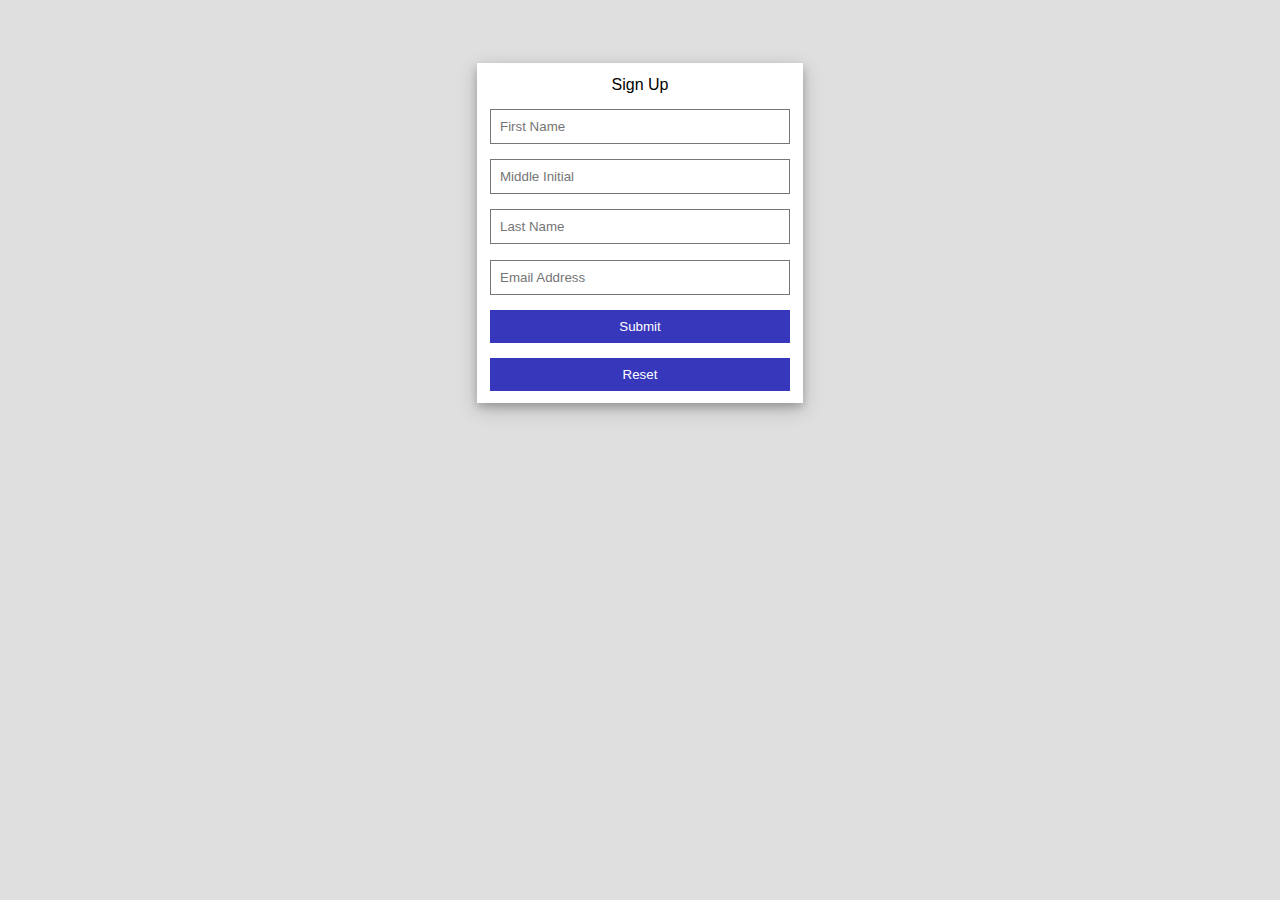
==== Laboratory-6/index.html @ 6476903e "09142023-1149PM" ====
<head>
    <link rel="stylesheet" type="text/css" href="styles.css" />
    
</head>

<body>
    <div class="container">
        <span>Sign Up</span>
        <form class ="signup">
            <div class="frname">
                <input type="text" id="fname" name="fname" placeholder="First Name">
            </div>
    
            <div class="midi">
                <input type="text" id="midi" name="midi" placeholder="Middle Initial">
            </div>
            
            <div class="lsname">
                <input type="text" id="lname" name="lname" placeholder="Last Name">
            </div>
          </form>

          <span id="invalid" class="invalid">Invalid email address</span>
          <div class="email">
            <input type="text" id="email" name="email" placeholder="Email Address">
            </div>


        <div class="submit">
            <button id="btnsub">
                <span>Submit</span>
              </button>
        </div>  
          
        <div class="reset">
            <button id="btnres">
                <span>Reset</span>
              </button>
        </div>  

    </div>
    <script src="signup.js"></script>
   
</body>
---- Laboratory-6/styles.css ----
body {
    background-color: rgb(223, 223, 223);
    font-family: 'Segoe UI', Tahoma, Geneva, Verdana, sans-serif
}

.container {
    text-align: center;
    background-color: white;
    width: fit-content;
    margin: auto;
    margin-top: 5%;
    padding: 1%;
    box-shadow: 0 4px 8px 0 rgba(0, 0, 0, 0.2), 0 6px 20px 0 rgba(0, 0, 0, 0.19);
}

.frname, .midi, .submit, .reset, .invalid, .lsname {
    margin-top: 5%;
    display: block;

}

input {
    width: 300px;
    border-style: solid;
    border-width: 1px;
    padding: 3%;
    display: block;
}

button {
    transition: 0.4s;
    width: 300px;
    border-style: none;
    padding: 3%;
    background-color: rgb(55, 55, 187);
    color: white;
}

button:hover {
    background-color: rgb(26, 26, 105);
    transition: 0.4s;
}

.invalid {
    display: block;
    text-align: left;
    font-size: smaller;
    color: red;
    display:  none;
    
}
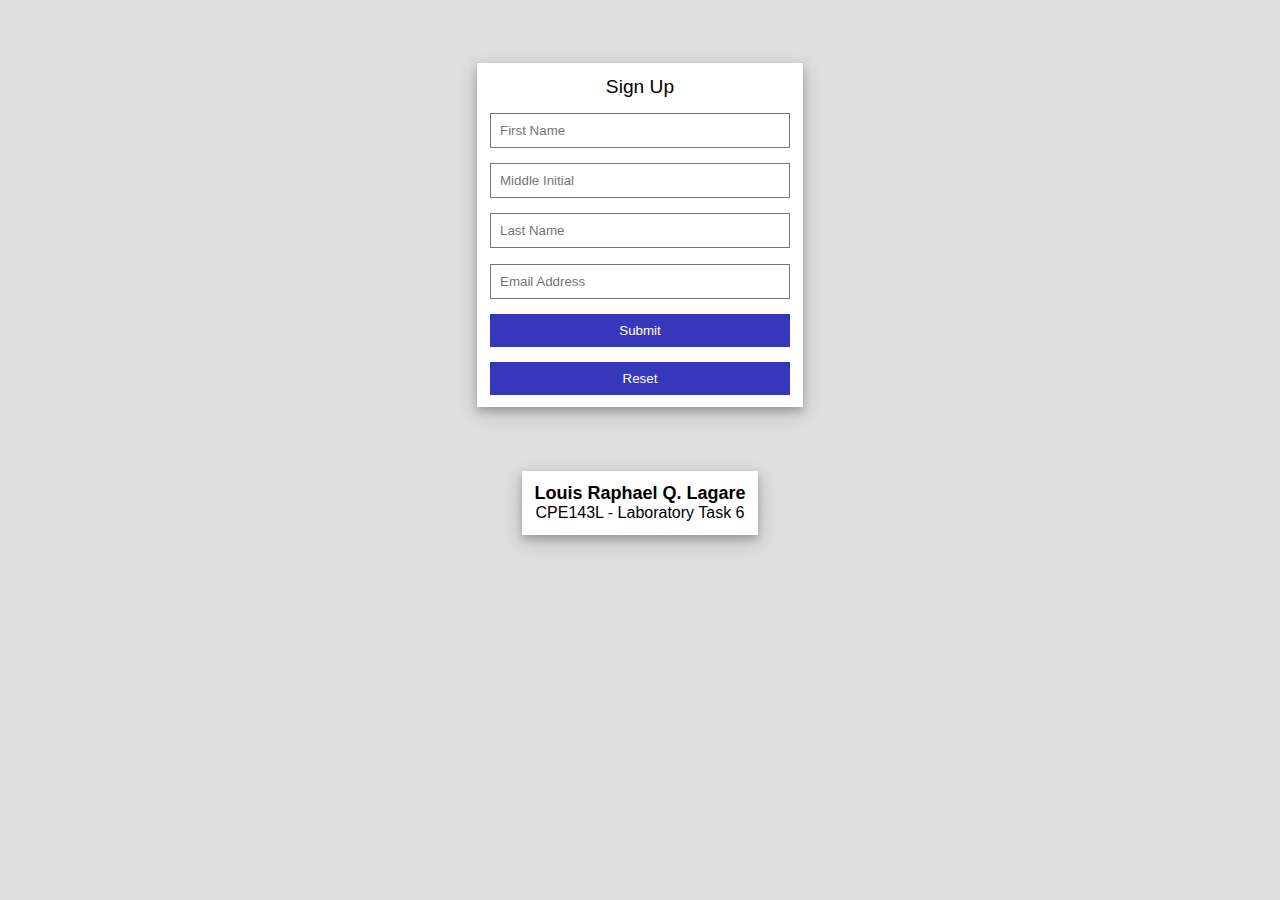
==== commit 2c389b75: "09142023-1159PM" ====
--- a/Laboratory-6/index.html
+++ b/Laboratory-6/index.html
@@ -5,7 +5,7 @@
 
 <body>
     <div class="container">
-        <span>Sign Up</span>
+        <span style="font-size: larger;">Sign Up</span>
         <form class ="signup">
             <div class="frname">
                 <input type="text" id="fname" name="fname" placeholder="First Name">
@@ -41,4 +41,9 @@
     </div>
     <script src="signup.js"></script>
    
-</body>+</body>
+
+<footer>
+    <div><span style="font-size: large; font-weight: bold;">Louis Raphael Q. Lagare</span></div>
+    <div><span>CPE143L - Laboratory Task 6</span></div>
+</footer>--- a/Laboratory-6/styles.css
+++ b/Laboratory-6/styles.css
@@ -51,4 +51,12 @@
     
 }
 
-
+footer {
+    text-align: center;
+    width: fit-content;
+    margin: auto;
+    margin-top: 5%;
+    padding: 1%;
+    background-color: white;
+    box-shadow: 0 4px 8px 0 rgba(0, 0, 0, 0.2), 0 6px 20px 0 rgba(0, 0, 0, 0.19);
+}
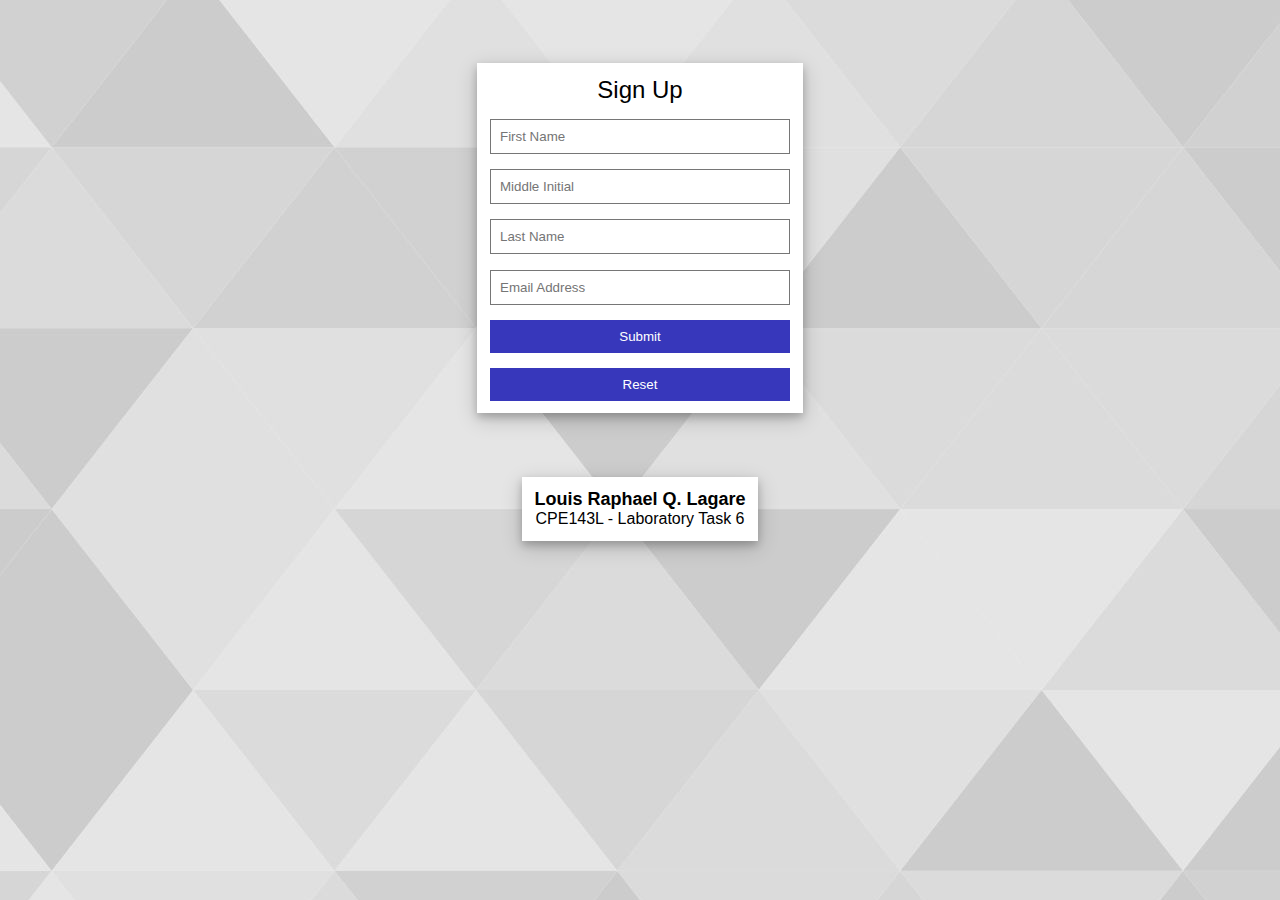
==== commit f4acc45e: "091523-454AM" ====
--- a/Laboratory-6/index.html
+++ b/Laboratory-6/index.html
@@ -5,7 +5,7 @@
 
 <body>
     <div class="container">
-        <span style="font-size: larger;">Sign Up</span>
+        <span style="font-size: x-large;">Sign Up</span>
         <form class ="signup">
             <div class="frname">
                 <input type="text" id="fname" name="fname" placeholder="First Name">
--- a/Laboratory-6/styles.css
+++ b/Laboratory-6/styles.css
@@ -1,8 +1,15 @@
 
 body {
     background-color: rgb(223, 223, 223);
-    font-family: 'Segoe UI', Tahoma, Geneva, Verdana, sans-serif
+    font-family: 'Segoe UI', Tahoma, Geneva, Verdana, sans-serif;
+    background-image: url("gray.jpg");
+    background-repeat: no-repeat;
+    background-attachment: fixed;
+    background-repeat: no-repeat;
+    
 }
+
+
 
 .container {
     text-align: center;
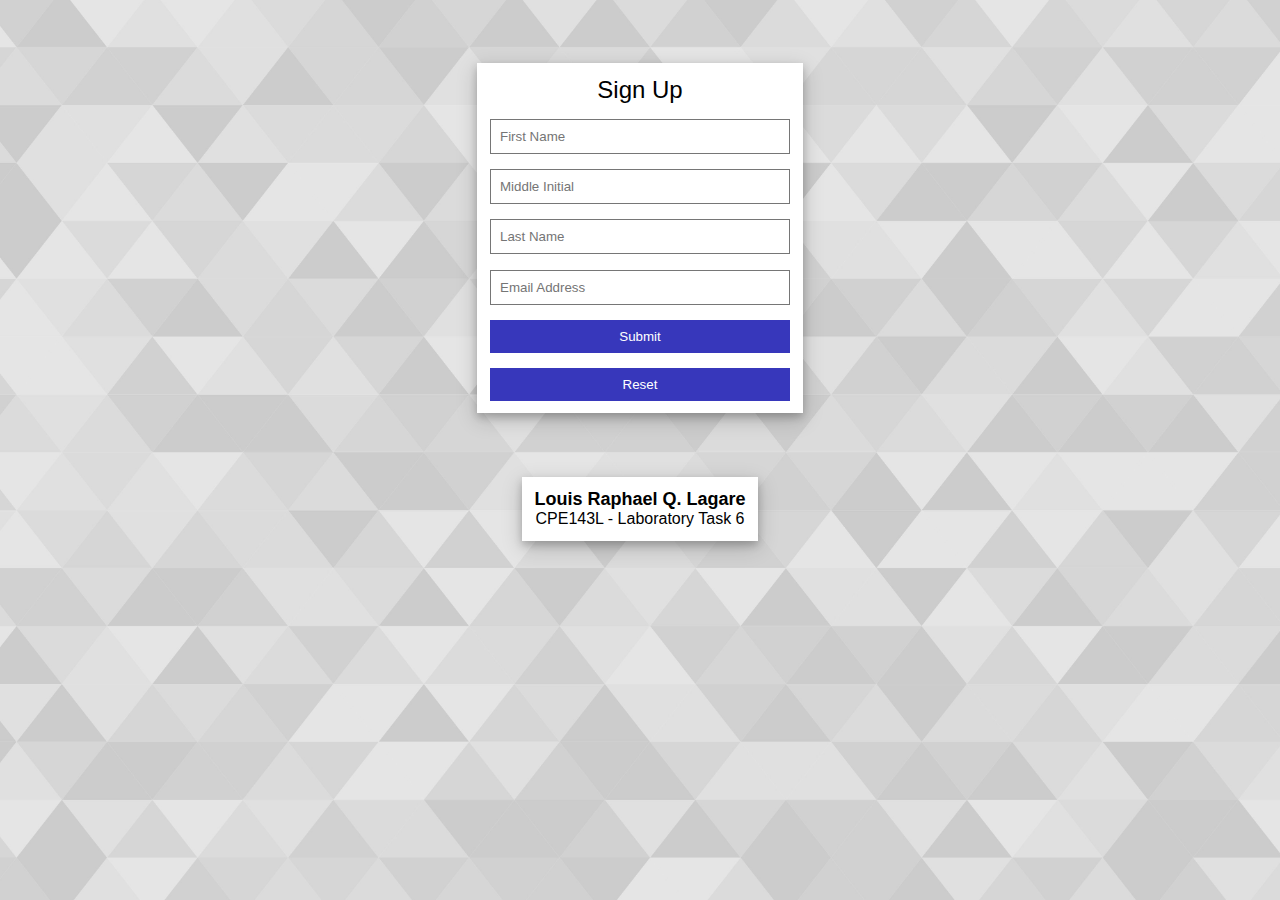
==== commit e0cb9208: "Update index.html" ====
--- a/Laboratory-6/index.html
+++ b/Laboratory-6/index.html
@@ -4,6 +4,7 @@
 </head>
 
 <body>
+
     <div class="container">
         <span style="font-size: x-large;">Sign Up</span>
         <form class ="signup">
--- a/Laboratory-6/styles.css
+++ b/Laboratory-6/styles.css
@@ -3,9 +3,7 @@
     background-color: rgb(223, 223, 223);
     font-family: 'Segoe UI', Tahoma, Geneva, Verdana, sans-serif;
     background-image: url("gray.jpg");
-    background-repeat: no-repeat;
-    background-attachment: fixed;
-    background-repeat: no-repeat;
+    background-size:cover
     
 }
 
